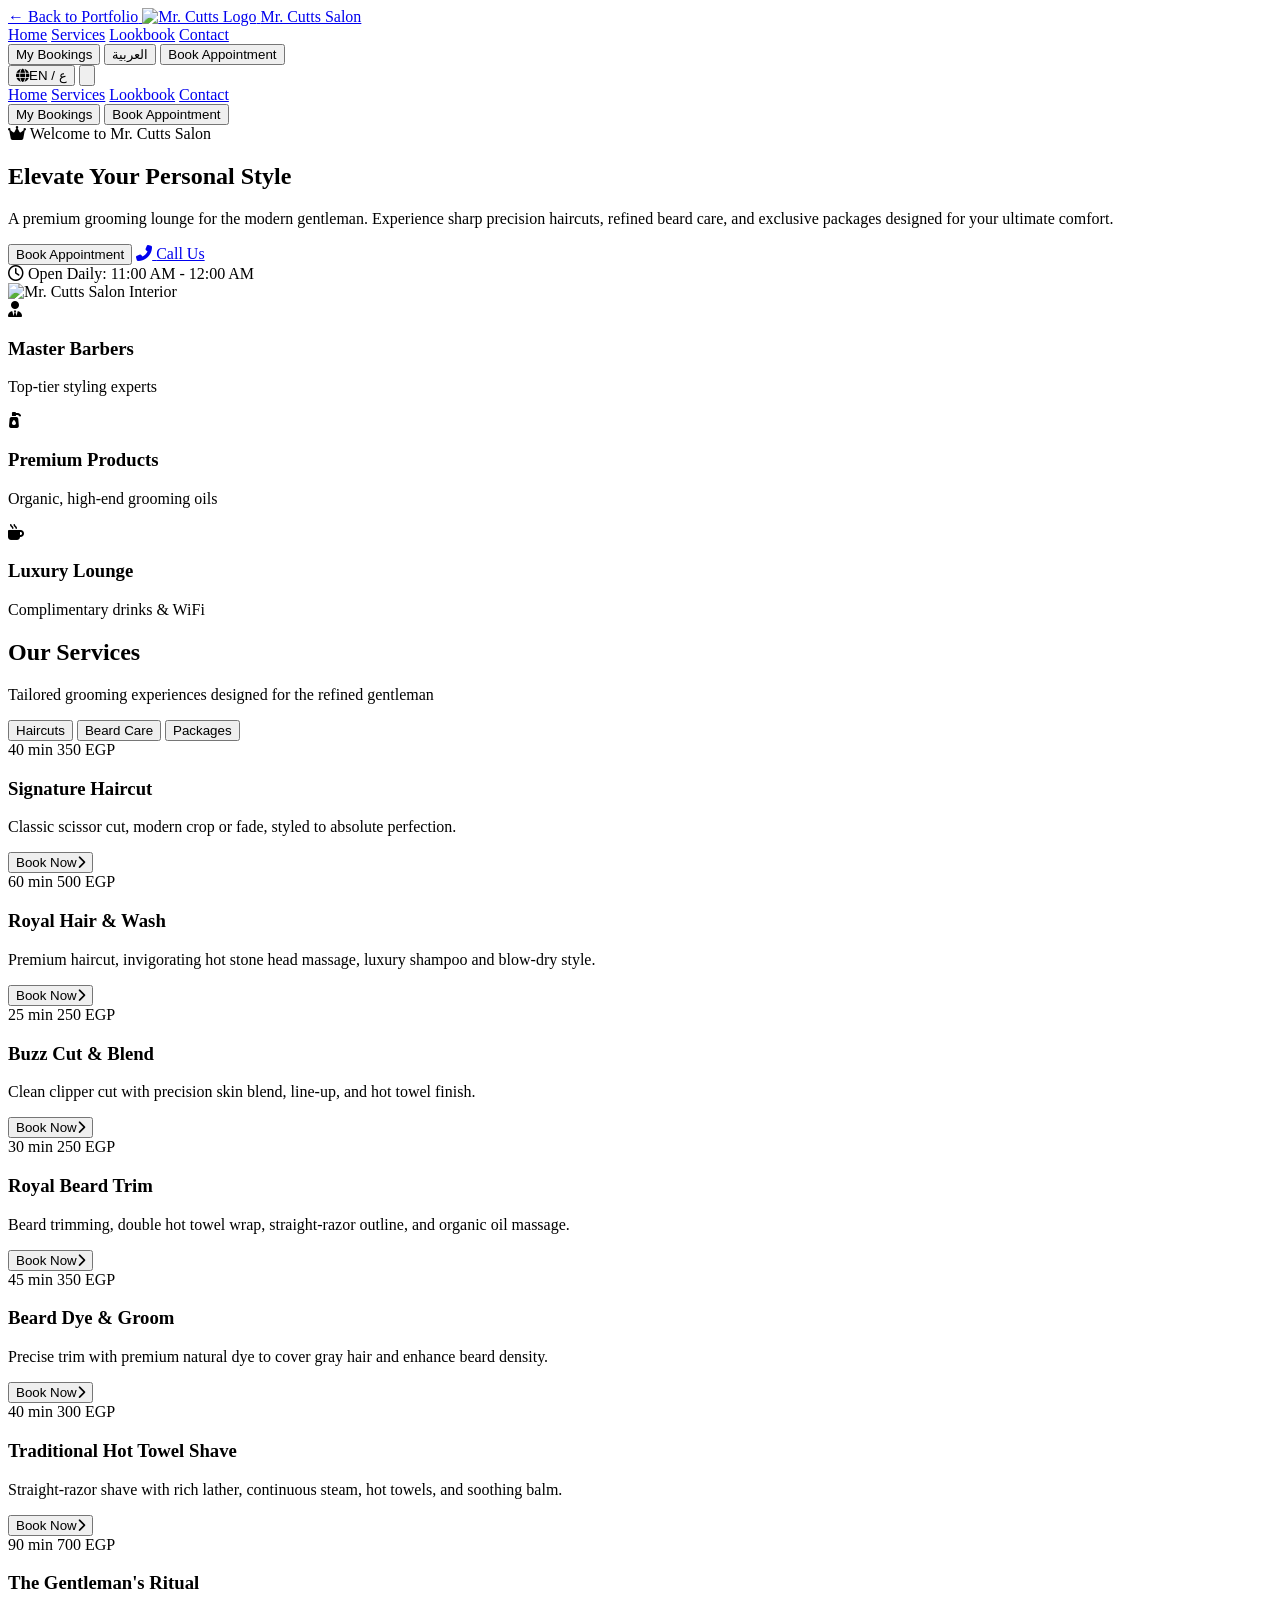
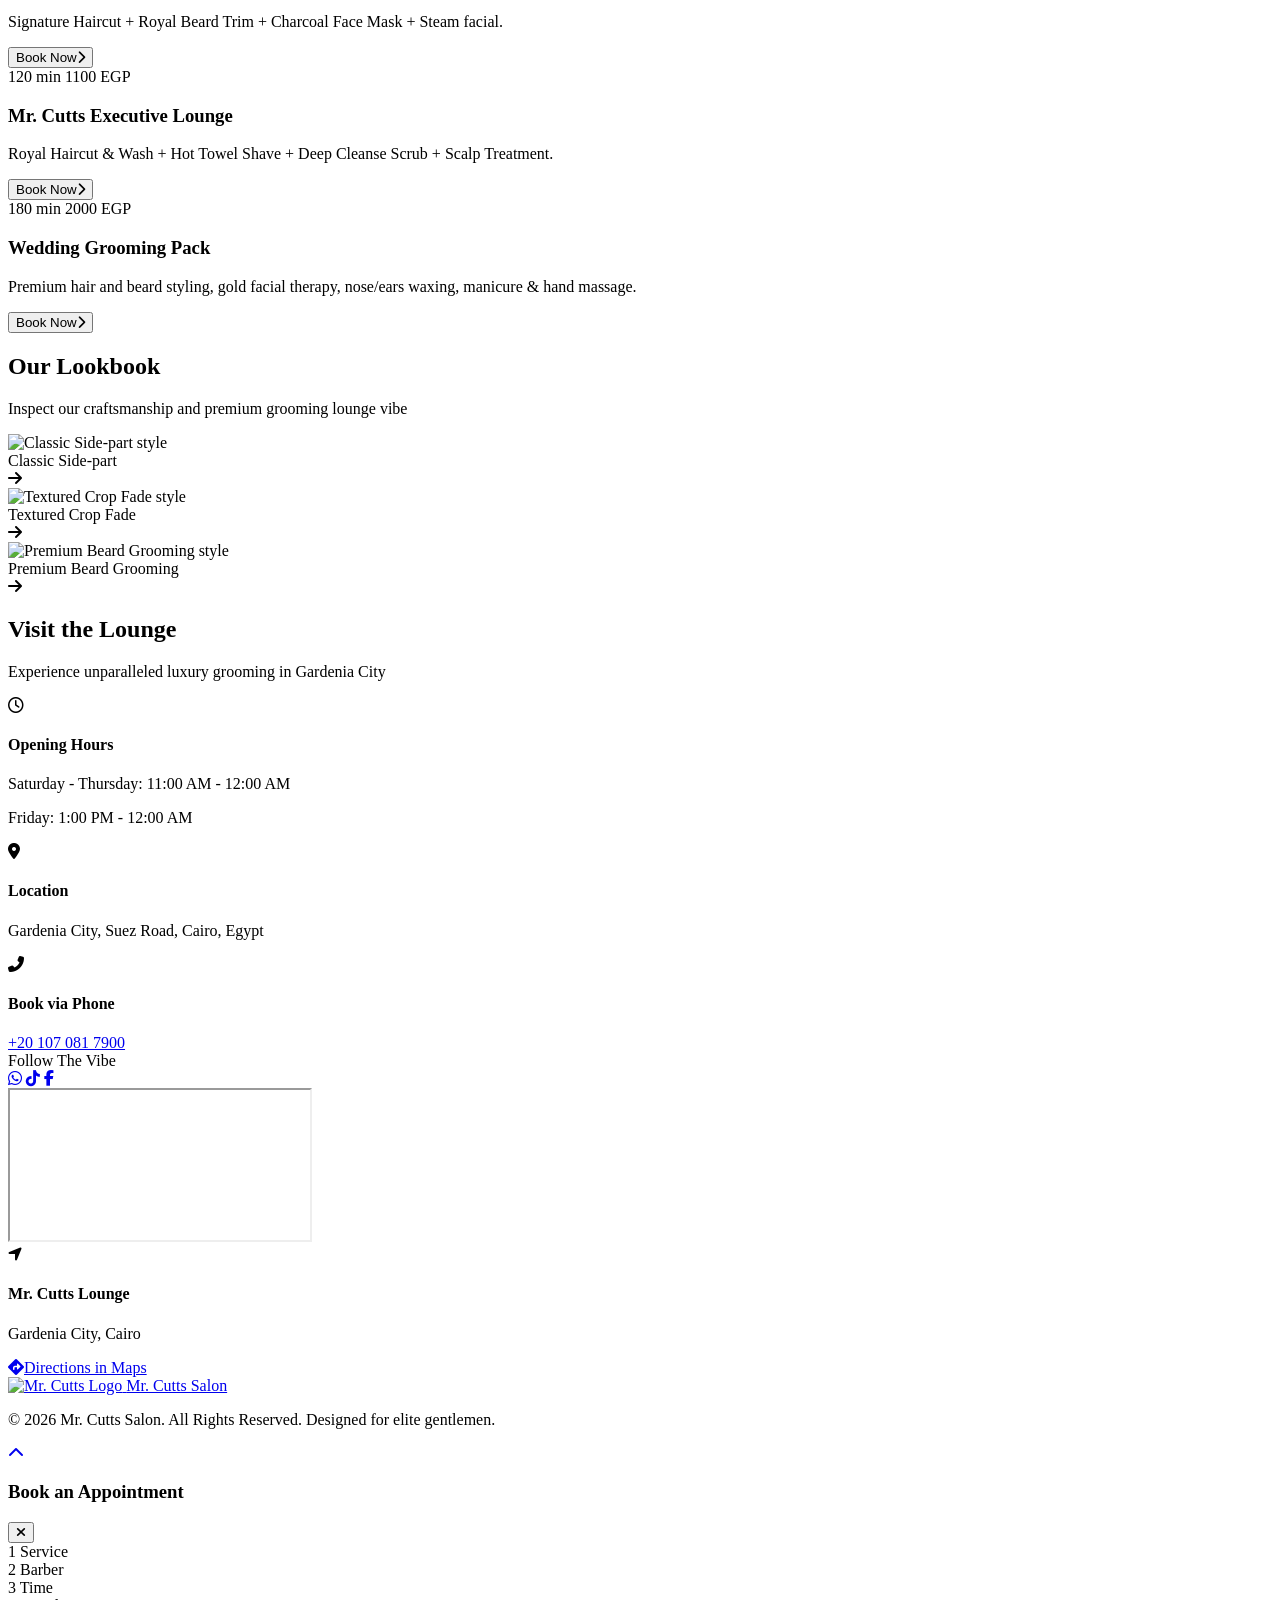
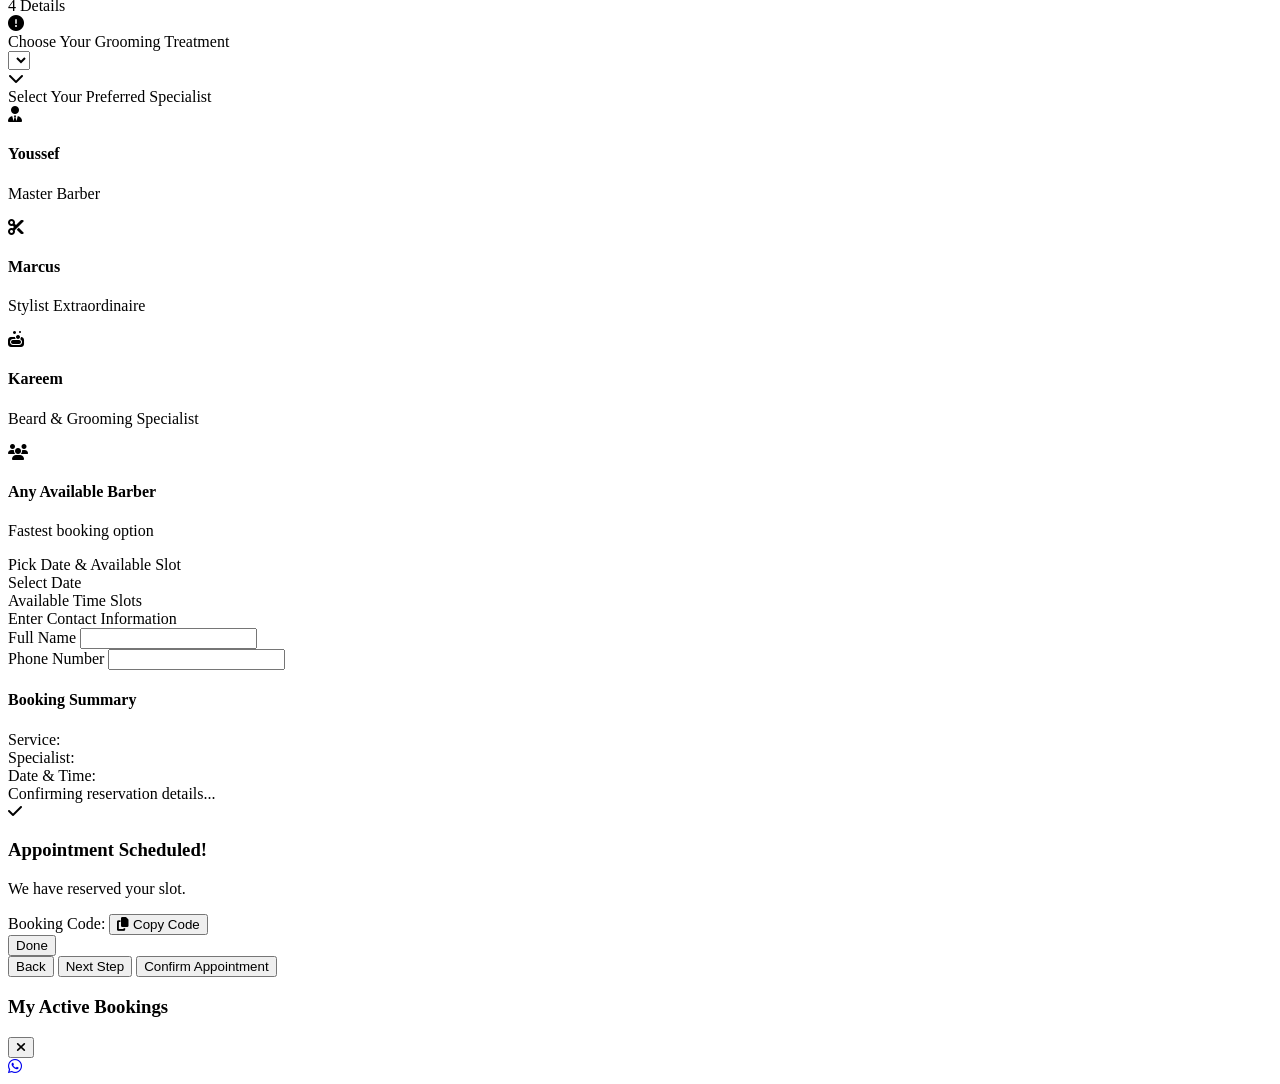
==== mr cutts/index.html @ 1097a251 "Modify output message from 'Hello' to 'Goodbye'" ====
<!DOCTYPE html>
<html lang="en" dir="ltr" class="scroll-smooth">
<head>
  <meta charset="UTF-8">
  <meta name="viewport" content="width=device-width, initial-scale=1.0, viewport-fit=cover">
  <title>Mr. Cutts Salon | Premium Grooming Lounge & Barbershop</title>
  <meta name="description" content="Welcome to Mr. Cutts Salon, a premium luxury barbershop and grooming lounge in Gardenia City. Experience precision haircuts, beard trims, and luxury Packages.">
  
  <script src="https://unpkg.com/@tailwindcss/browser@4"></script>
  
  <link rel="stylesheet" href="styles.css">
  
  <link rel="stylesheet" href="https://cdnjs.cloudflare.com/ajax/libs/font-awesome/6.4.0/css/all.min.css">
</head>
<body class="bg-[#0B0F19] text-[#F8FAFC] antialiased">

  <header id="main-header" class="fixed top-0 left-0 right-0 z-40 bg-[#0B0F19]/80 backdrop-blur-md transition-all duration-300">
    <div class="max-w-7xl mx-auto px-4 sm:px-6 lg:px-8">
      <div class="flex items-center justify-between h-20">
        
        <div class="flex items-center gap-4">
          <a href="../index.html" class="flex items-center gap-1.5 text-xs font-semibold uppercase tracking-wider text-slate-400 hover:text-amber-400 transition-colors duration-300">
            <span class="inline-block rtl:rotate-180">←</span>
            <span data-i18n="nav_back_to_portfolio" class="hidden sm:inline">Back to Portfolio</span>
          </a>
          <a href="#" class="flex items-center gap-3 group">
            <img src="assets/logo.jpg" alt="Mr. Cutts Logo" class="w-11 h-11 rounded-full object-cover border border-amber-500/30 shadow-lg group-hover:scale-105 transition-transform duration-300">
            <span data-i18n="nav_logo" class="text-xl font-bold tracking-wider text-white group-hover:text-amber-400 transition-colors duration-300">Mr. Cutts Salon</span>
          </a>
        </div>

        <nav class="hidden md:flex items-center gap-8">
          <a href="#" data-i18n="nav_home" class="text-sm font-medium text-slate-300 hover:text-amber-400 transition-colors duration-300">Home</a>
          <a href="#services" data-i18n="nav_services" class="text-sm font-medium text-slate-300 hover:text-amber-400 transition-colors duration-300">Services</a>
          <a href="#lookbook" data-i18n="nav_gallery" class="text-sm font-medium text-slate-300 hover:text-amber-400 transition-colors duration-300">Lookbook</a>
          <a href="#contact" data-i18n="nav_contact" class="text-sm font-medium text-slate-300 hover:text-amber-400 transition-colors duration-300">Contact</a>
        </nav>

        <div class="hidden md:flex items-center gap-4">
          <button id="my-bookings-btn" data-i18n="nav_my_bookings" class="px-4 py-2 text-xs font-semibold rounded-full border border-slate-700 bg-slate-900/50 text-slate-300 hover:border-amber-500 hover:text-amber-500 transition-all duration-300 cursor-pointer">
            My Bookings
          </button>

          <button id="lang-toggle" class="px-4 py-2 text-xs font-semibold uppercase tracking-wider rounded-full border border-slate-700 bg-slate-900/50 text-slate-300 hover:border-amber-500 hover:text-amber-500 transition-all duration-300 cursor-pointer">
            العربية
          </button>
          
          <button onclick="openBookingModal('')" class="px-6 py-2.5 rounded-full text-xs font-bold bg-gradient-to-r from-amber-500 to-yellow-500 hover:from-amber-600 hover:to-yellow-600 text-slate-950 shadow-md shadow-amber-500/10 hover:shadow-amber-500/20 active:scale-95 transition-all duration-300 cursor-pointer" data-i18n="hero_cta">
            Book Appointment
          </button>
        </div>

        <div class="flex items-center gap-3 md:hidden">
          <button id="lang-toggle-mobile" onclick="document.getElementById('lang-toggle').click();" class="px-3 py-1.5 text-xs font-semibold rounded-full border border-slate-700 bg-slate-900/50 text-slate-300 hover:border-amber-500 hover:text-amber-500 transition-all duration-300 cursor-pointer">
            <i class="fas fa-globe me-1"></i><span>EN / ع</span>
          </button>
          
          <button id="mobile-menu-btn" type="button" class="text-slate-400 hover:text-amber-500 focus:outline-none transition-colors duration-300 cursor-pointer" aria-expanded="false" aria-label="Toggle navigation menu">
            <svg class="h-6 w-6" fill="none" viewBox="0 0 24 24" stroke="currentColor">
              <path stroke-linecap="round" stroke-linejoin="round" stroke-width="2" d="M4 6h16M4 12h16M4 18h16" />
            </svg>
          </button>
        </div>

      </div>
    </div>

    <div id="mobile-menu" class="hidden md:hidden flex-col bg-[#0B0F19]/98 border-b border-slate-800/80 px-4 py-6 space-y-4 shadow-xl">
      <a href="#" data-i18n="nav_home" class="text-base font-semibold text-slate-300 hover:text-amber-400 transition-colors py-2 border-b border-slate-800/30">Home</a>
      <a href="#services" data-i18n="nav_services" class="text-base font-semibold text-slate-300 hover:text-amber-400 transition-colors py-2 border-b border-slate-800/30">Services</a>
      <a href="#lookbook" data-i18n="nav_gallery" class="text-base font-semibold text-slate-300 hover:text-amber-400 transition-colors py-2 border-b border-slate-800/30">Lookbook</a>
      <a href="#contact" data-i18n="nav_contact" class="text-base font-semibold text-slate-300 hover:text-amber-400 transition-colors py-2 border-b border-slate-800/30">Contact</a>
      <div class="pt-4 flex flex-col gap-3">
        <button id="my-bookings-btn-mobile" data-i18n="nav_my_bookings" class="w-full py-3 rounded-xl text-sm font-bold border border-slate-700 bg-slate-900/50 text-slate-300 text-center cursor-pointer">
          My Bookings
        </button>
        <button onclick="openBookingModal('')" class="w-full py-3 rounded-xl text-sm font-bold bg-gradient-to-r from-amber-500 to-yellow-500 text-slate-950 text-center cursor-pointer" data-i18n="hero_cta">
          Book Appointment
        </button>
      </div>
    </div>
  </header>

  <main class="pt-20">
    <section class="relative min-h-[calc(100vh-80px)] flex items-center justify-center py-12 md:py-20 bg-grid-pattern overflow-hidden">
      <div class="absolute top-1/4 left-1/4 -translate-x-1/2 -translate-y-1/2 w-96 h-96 bg-amber-500/10 rounded-full blur-[120px] pointer-events-none"></div>
      <div class="absolute bottom-1/4 right-1/4 translate-x-1/2 translate-y-1/2 w-96 h-96 bg-yellow-600/[0.05] rounded-full blur-[150px] pointer-events-none"></div>
      
      <div class="max-w-7xl mx-auto px-4 sm:px-6 lg:px-8 w-full relative z-10">
        <div class="grid md:grid-cols-12 gap-8 md:gap-12 items-center">
          <div class="md:col-span-7 flex flex-col justify-center text-center md:text-left rtl:md:text-right">
            <div class="inline-flex items-center gap-2 self-center md:self-start mb-4 px-4 py-1.5 rounded-full border border-amber-500/20 bg-amber-500/5">
              <i class="fas fa-crown text-amber-500 text-xs"></i>
              <span data-i18n="hero_welcome" class="text-xs uppercase tracking-widest text-amber-500 font-semibold">Welcome to Mr. Cutts Salon</span>
            </div>
            <h1 class="text-3xl sm:text-4xl md:text-5xl lg:text-6xl font-black tracking-tight leading-none mb-6">
              <span data-i18n="hero_title_1" class="text-white block md:inline">Elevate Your</span>
              <span data-i18n="hero_title_2" class="text-gold-gradient block md:inline text-glow-subtle">Personal Style</span>
            </h1>
            <p data-i18n="hero_desc" class="text-slate-400 text-sm sm:text-base md:text-lg mb-8 max-w-xl leading-relaxed mx-auto md:mx-0">
              A premium grooming lounge for the modern gentleman. Experience sharp precision haircuts, refined beard care, and exclusive packages designed for your ultimate comfort.
            </p>
            <div class="flex flex-col sm:flex-row items-center justify-center md:justify-start gap-4 mb-8">
              <button onclick="openBookingModal('')" class="w-full sm:w-auto px-8 py-4 rounded-full text-sm font-bold bg-gradient-to-r from-amber-500 to-yellow-500 text-slate-950 shadow-lg shadow-amber-500/20 hover:scale-105 active:scale-95 transition-all duration-300 cursor-pointer" data-i18n="hero_cta">
                Book Appointment
              </button>
              <a href="tel:+201070817900" class="w-full sm:w-auto px-8 py-4 rounded-full text-sm font-bold border border-slate-700 bg-slate-900/50 hover:bg-slate-900 text-slate-300 hover:text-amber-500 hover:border-amber-500/50 flex items-center justify-center gap-2 active:scale-95 transition-all duration-300">
                <i class="fas fa-phone-alt text-xs"></i>
                <span data-i18n="hero_call">Call Us</span>
              </a>
            </div>
            <div class="flex flex-col sm:flex-row items-center justify-center md:justify-start gap-6 border-t border-slate-800/80 pt-8 max-w-lg">
              <div class="flex items-center gap-3 text-slate-400">
                <i class="far fa-clock text-amber-500 text-lg"></i>
                <span data-i18n="hero_hours" class="text-sm">Open Daily: 11:00 AM - 12:00 AM</span>
              </div>
            </div>
          </div>
          <div class="md:col-span-5 flex justify-center">
            <div class="relative w-full max-w-[320px] sm:max-w-[420px] aspect-[4/5] rounded-3xl p-1.5 bg-gradient-to-b from-amber-500/20 to-transparent gold-glow">
              <div class="relative w-full h-full rounded-3xl overflow-hidden glass-panel">
                <img src="assets/hero_lounge.png" alt="Mr. Cutts Salon Interior" class="w-full h-full object-cover">
                <div class="absolute inset-0 bg-gradient-to-t from-[#0B0F19] via-[#0B0F19]/20 to-transparent"></div>
              </div>
            </div>
          </div>
        </div>
      </div>
    </section>

    <section class="py-12 bg-slate-900/30 border-y border-slate-800/50">
      <div class="max-w-7xl mx-auto px-4 sm:px-6 lg:px-8">
        <div class="grid grid-cols-1 sm:grid-cols-3 gap-4 sm:gap-8">
          <div class="flex items-start gap-4 p-4 rounded-2xl glass-panel border border-slate-800/20">
            <div class="w-12 h-12 rounded-xl bg-amber-500/10 flex items-center justify-center text-amber-500 text-xl flex-shrink-0"><i class="fas fa-user-tie"></i></div>
            <div>
              <h3 data-i18n="feat_barber_title" class="font-bold text-white mb-1">Master Barbers</h3>
              <p data-i18n="feat_barber_desc" class="text-xs text-slate-400">Top-tier styling experts</p>
            </div>
          </div>
          <div class="flex items-start gap-4 p-4 rounded-2xl glass-panel border border-slate-800/20">
            <div class="w-12 h-12 rounded-xl bg-amber-500/10 flex items-center justify-center text-amber-500 text-xl flex-shrink-0"><i class="fas fa-pump-soap"></i></div>
            <div>
              <h3 data-i18n="feat_products_title" class="font-bold text-white mb-1">Premium Products</h3>
              <p data-i18n="feat_products_desc" class="text-xs text-slate-400">Organic, high-end grooming oils</p>
            </div>
          </div>
          <div class="flex items-start gap-4 p-4 rounded-2xl glass-panel border border-slate-800/20">
            <div class="w-12 h-12 rounded-xl bg-amber-500/10 flex items-center justify-center text-amber-500 text-xl flex-shrink-0"><i class="fas fa-mug-hot"></i></div>
            <div>
              <h3 data-i18n="feat_lounge_title" class="font-bold text-white mb-1">Luxury Lounge</h3>
              <p data-i18n="feat_lounge_desc" class="text-xs text-slate-400">Complimentary drinks & WiFi</p>
            </div>
          </div>
        </div>
      </div>
    </section>

    <section id="services" class="py-16 sm:py-24 relative overflow-hidden">
      <div class="absolute top-1/2 right-0 translate-x-1/2 -translate-y-1/2 w-80 h-80 bg-amber-500/5 rounded-full blur-[100px] pointer-events-none"></div>
      <div class="max-w-7xl mx-auto px-4 sm:px-6 lg:px-8 relative z-10">
        <div class="text-center max-w-3xl mx-auto mb-12 sm:mb-16">
          <h2 data-i18n="services_title" class="text-2xl sm:text-3xl md:text-4xl font-extrabold text-white mb-4">Our Services</h2>
          <p data-i18n="services_subtitle" class="text-slate-400 text-sm sm:text-base md:text-lg">Tailored grooming experiences designed for the refined gentleman</p>
          <div class="w-24 h-1 bg-gradient-to-r from-transparent via-amber-500 to-transparent mx-auto mt-6"></div>
        </div>

        <div class="flex justify-center mb-8 sm:mb-12">
          <div class="flex p-1 rounded-full bg-slate-900 border border-slate-800/80 max-w-xl w-full service-tabs-scroll">
            <button data-category="haircuts" class="service-tab flex-1 py-3 px-4 rounded-full text-xs sm:text-sm font-semibold border border-transparent bg-amber-500/5 text-amber-500 border-amber-500 transition-all duration-300 cursor-pointer">
              <span data-i18n="tab_haircuts">Haircuts</span>
            </button>
            <button data-category="beard" class="service-tab flex-1 py-3 px-4 rounded-full text-xs sm:text-sm font-semibold border border-transparent text-slate-400 hover:text-slate-200 transition-all duration-300 cursor-pointer">
              <span data-i18n="tab_beard">Beard Care</span>
            </button>
            <button data-category="packages" class="service-tab flex-1 py-3 px-4 rounded-full text-xs sm:text-sm font-semibold border border-transparent text-slate-400 hover:text-slate-200 transition-all duration-300 cursor-pointer">
              <span data-i18n="tab_packages">Packages</span>
            </button>
          </div>
        </div>

        <div id="services-haircuts" class="services-grid grid grid-cols-1 sm:grid-cols-2 md:grid-cols-3 gap-6 sm:gap-8">
          <div class="glass-panel-gold glass-panel-gold-hover p-6 sm:p-8 rounded-3xl flex flex-col justify-between min-h-[300px] sm:min-h-[360px] relative overflow-hidden group">
            <div>
              <div class="flex justify-between items-start mb-6">
                <span class="text-amber-500 font-bold text-xs uppercase tracking-wider bg-amber-500/10 px-3 py-1 rounded-full">40 <span data-i18n="duration">min</span></span>
                <span class="text-2xl font-black text-white">350 <span data-i18n="price_curr" class="text-sm font-medium text-slate-400">EGP</span></span>
              </div>
              <h3 data-i18n="service_h1_title" class="text-lg sm:text-xl font-bold text-white mb-3 text-glow-subtle">Signature Haircut</h3>
              <p data-i18n="service_h1_desc" class="text-slate-400 text-xs sm:text-sm leading-relaxed">Classic scissor cut, modern crop or fade, styled to absolute perfection.</p>
            </div>
            <button onclick="openBookingModal('service_h1_title')" class="w-full py-3 rounded-xl border border-slate-700 hover:border-amber-500 hover:text-amber-500 bg-slate-900/50 hover:bg-amber-500/5 font-semibold text-sm transition-all duration-300 flex items-center justify-center gap-2 cursor-pointer">
              <span data-i18n="btn_book_now">Book Now</span><i class="fas fa-chevron-right text-xs"></i>
            </button>
          </div>
          <div class="glass-panel-gold glass-panel-gold-hover p-6 sm:p-8 rounded-3xl flex flex-col justify-between min-h-[300px] sm:min-h-[360px] relative overflow-hidden group">
            <div>
              <div class="flex justify-between items-start mb-6">
                <span class="text-amber-500 font-bold text-xs uppercase tracking-wider bg-amber-500/10 px-3 py-1 rounded-full">60 <span data-i18n="duration">min</span></span>
                <span class="text-2xl font-black text-white">500 <span data-i18n="price_curr" class="text-sm font-medium text-slate-400">EGP</span></span>
              </div>
              <h3 data-i18n="service_h2_title" class="text-lg sm:text-xl font-bold text-white mb-3 text-glow-subtle">Royal Hair & Wash</h3>
              <p data-i18n="service_h2_desc" class="text-slate-400 text-xs sm:text-sm leading-relaxed">Premium haircut, invigorating hot stone head massage, luxury shampoo and blow-dry style.</p>
            </div>
            <button onclick="openBookingModal('service_h2_title')" class="w-full py-3 rounded-xl border border-slate-700 hover:border-amber-500 hover:text-amber-500 bg-slate-900/50 hover:bg-amber-500/5 font-semibold text-sm transition-all duration-300 flex items-center justify-center gap-2 cursor-pointer">
              <span data-i18n="btn_book_now">Book Now</span><i class="fas fa-chevron-right text-xs"></i>
            </button>
          </div>
          <div class="glass-panel-gold glass-panel-gold-hover p-6 sm:p-8 rounded-3xl flex flex-col justify-between min-h-[300px] sm:min-h-[360px] relative overflow-hidden group">
            <div>
              <div class="flex justify-between items-start mb-6">
                <span class="text-amber-500 font-bold text-xs uppercase tracking-wider bg-amber-500/10 px-3 py-1 rounded-full">25 <span data-i18n="duration">min</span></span>
                <span class="text-2xl font-black text-white">250 <span data-i18n="price_curr" class="text-sm font-medium text-slate-400">EGP</span></span>
              </div>
              <h3 data-i18n="service_h3_title" class="text-lg sm:text-xl font-bold text-white mb-3 text-glow-subtle">Buzz Cut & Blend</h3>
              <p data-i18n="service_h3_desc" class="text-slate-400 text-xs sm:text-sm leading-relaxed">Clean clipper cut with precision skin blend, line-up, and hot towel finish.</p>
            </div>
            <button onclick="openBookingModal('service_h3_title')" class="w-full py-3 rounded-xl border border-slate-700 hover:border-amber-500 hover:text-amber-500 bg-slate-900/50 hover:bg-amber-500/5 font-semibold text-sm transition-all duration-300 flex items-center justify-center gap-2 cursor-pointer">
              <span data-i18n="btn_book_now">Book Now</span><i class="fas fa-chevron-right text-xs"></i>
            </button>
          </div>
        </div>

        <div id="services-beard" class="services-grid hidden grid-cols-1 sm:grid-cols-2 md:grid-cols-3 gap-6 sm:gap-8">
          <div class="glass-panel-gold glass-panel-gold-hover p-6 sm:p-8 rounded-3xl flex flex-col justify-between min-h-[300px] sm:min-h-[360px] relative overflow-hidden group">
            <div>
              <div class="flex justify-between items-start mb-6">
                <span class="text-amber-500 font-bold text-xs uppercase tracking-wider bg-amber-500/10 px-3 py-1 rounded-full">30 <span data-i18n="duration">min</span></span>
                <span class="text-2xl font-black text-white">250 <span data-i18n="price_curr" class="text-sm font-medium text-slate-400">EGP</span></span>
              </div>
              <h3 data-i18n="service_b1_title" class="text-lg sm:text-xl font-bold text-white mb-3 text-glow-subtle">Royal Beard Trim</h3>
              <p data-i18n="service_b1_desc" class="text-slate-400 text-xs sm:text-sm leading-relaxed">Beard trimming, double hot towel wrap, straight-razor outline, and organic oil massage.</p>
            </div>
            <button onclick="openBookingModal('service_b1_title')" class="w-full py-3 rounded-xl border border-slate-700 hover:border-amber-500 hover:text-amber-500 bg-slate-900/50 hover:bg-amber-500/5 font-semibold text-sm transition-all duration-300 flex items-center justify-center gap-2 cursor-pointer">
              <span data-i18n="btn_book_now">Book Now</span><i class="fas fa-chevron-right text-xs"></i>
            </button>
          </div>
          <div class="glass-panel-gold glass-panel-gold-hover p-6 sm:p-8 rounded-3xl flex flex-col justify-between min-h-[300px] sm:min-h-[360px] relative overflow-hidden group">
            <div>
              <div class="flex justify-between items-start mb-6">
                <span class="text-amber-500 font-bold text-xs uppercase tracking-wider bg-amber-500/10 px-3 py-1 rounded-full">45 <span data-i18n="duration">min</span></span>
                <span class="text-2xl font-black text-white">350 <span data-i18n="price_curr" class="text-sm font-medium text-slate-400">EGP</span></span>
              </div>
              <h3 data-i18n="service_b2_title" class="text-lg sm:text-xl font-bold text-white mb-3 text-glow-subtle">Beard Dye & Groom</h3>
              <p data-i18n="service_b2_desc" class="text-slate-400 text-xs sm:text-sm leading-relaxed">Precise trim with premium natural dye to cover gray hair and enhance beard density.</p>
            </div>
            <button onclick="openBookingModal('service_b2_title')" class="w-full py-3 rounded-xl border border-slate-700 hover:border-amber-500 hover:text-amber-500 bg-slate-900/50 hover:bg-amber-500/5 font-semibold text-sm transition-all duration-300 flex items-center justify-center gap-2 cursor-pointer">
              <span data-i18n="btn_book_now">Book Now</span><i class="fas fa-chevron-right text-xs"></i>
            </button>
          </div>
          <div class="glass-panel-gold glass-panel-gold-hover p-6 sm:p-8 rounded-3xl flex flex-col justify-between min-h-[300px] sm:min-h-[360px] relative overflow-hidden group">
            <div>
              <div class="flex justify-between items-start mb-6">
                <span class="text-amber-500 font-bold text-xs uppercase tracking-wider bg-amber-500/10 px-3 py-1 rounded-full">40 <span data-i18n="duration">min</span></span>
                <span class="text-2xl font-black text-white">300 <span data-i18n="price_curr" class="text-sm font-medium text-slate-400">EGP</span></span>
              </div>
              <h3 data-i18n="service_b3_title" class="text-lg sm:text-xl font-bold text-white mb-3 text-glow-subtle">Traditional Hot Towel Shave</h3>
              <p data-i18n="service_b3_desc" class="text-slate-400 text-xs sm:text-sm leading-relaxed">Straight-razor shave with rich lather, continuous steam, hot towels, and soothing balm.</p>
            </div>
            <button onclick="openBookingModal('service_b3_title')" class="w-full py-3 rounded-xl border border-slate-700 hover:border-amber-500 hover:text-amber-500 bg-slate-900/50 hover:bg-amber-500/5 font-semibold text-sm transition-all duration-300 flex items-center justify-center gap-2 cursor-pointer">
              <span data-i18n="btn_book_now">Book Now</span><i class="fas fa-chevron-right text-xs"></i>
            </button>
          </div>
        </div>

        <div id="services-packages" class="services-grid hidden grid-cols-1 sm:grid-cols-2 md:grid-cols-3 gap-6 sm:gap-8">
          <div class="glass-panel-gold glass-panel-gold-hover p-6 sm:p-8 rounded-3xl flex flex-col justify-between min-h-[300px] sm:min-h-[360px] relative overflow-hidden group">
            <div>
              <div class="flex justify-between items-start mb-6">
                <span class="text-amber-500 font-bold text-xs uppercase tracking-wider bg-amber-500/10 px-3 py-1 rounded-full">90 <span data-i18n="duration">min</span></span>
                <span class="text-2xl font-black text-white">700 <span data-i18n="price_curr" class="text-sm font-medium text-slate-400">EGP</span></span>
              </div>
              <h3 data-i18n="service_p1_title" class="text-lg sm:text-xl font-bold text-white mb-3 text-glow-subtle">The Gentleman's Ritual</h3>
              <p data-i18n="service_p1_desc" class="text-slate-400 text-xs sm:text-sm leading-relaxed">Signature Haircut + Royal Beard Trim + Charcoal Face Mask + Steam facial.</p>
            </div>
            <button onclick="openBookingModal('service_p1_title')" class="w-full py-3 rounded-xl border border-slate-700 hover:border-amber-500 hover:text-amber-500 bg-slate-900/50 hover:bg-amber-500/5 font-semibold text-sm transition-all duration-300 flex items-center justify-center gap-2 cursor-pointer">
              <span data-i18n="btn_book_now">Book Now</span><i class="fas fa-chevron-right text-xs"></i>
            </button>
          </div>
          <div class="glass-panel-gold glass-panel-gold-hover p-6 sm:p-8 rounded-3xl flex flex-col justify-between min-h-[300px] sm:min-h-[360px] relative overflow-hidden group">
            <div>
              <div class="flex justify-between items-start mb-6">
                <span class="text-amber-500 font-bold text-xs uppercase tracking-wider bg-amber-500/10 px-3 py-1 rounded-full">120 <span data-i18n="duration">min</span></span>
                <span class="text-2xl font-black text-white">1100 <span data-i18n="price_curr" class="text-sm font-medium text-slate-400">EGP</span></span>
              </div>
              <h3 data-i18n="service_p2_title" class="text-lg sm:text-xl font-bold text-white mb-3 text-glow-subtle">Mr. Cutts Executive Lounge</h3>
              <p data-i18n="service_p2_desc" class="text-slate-400 text-xs sm:text-sm leading-relaxed">Royal Haircut & Wash + Hot Towel Shave + Deep Cleanse Scrub + Scalp Treatment.</p>
            </div>
            <button onclick="openBookingModal('service_p2_title')" class="w-full py-3 rounded-xl border border-slate-700 hover:border-amber-500 hover:text-amber-500 bg-slate-900/50 hover:bg-amber-500/5 font-semibold text-sm transition-all duration-300 flex items-center justify-center gap-2 cursor-pointer">
              <span data-i18n="btn_book_now">Book Now</span><i class="fas fa-chevron-right text-xs"></i>
            </button>
          </div>
          <div class="glass-panel-gold glass-panel-gold-hover p-6 sm:p-8 rounded-3xl flex flex-col justify-between min-h-[300px] sm:min-h-[360px] relative overflow-hidden group">
            <div>
              <div class="flex justify-between items-start mb-6">
                <span class="text-amber-500 font-bold text-xs uppercase tracking-wider bg-amber-500/10 px-3 py-1 rounded-full">180 <span data-i18n="duration">min</span></span>
                <span class="text-2xl font-black text-white">2000 <span data-i18n="price_curr" class="text-sm font-medium text-slate-400">EGP</span></span>
              </div>
              <h3 data-i18n="service_p3_title" class="text-lg sm:text-xl font-bold text-white mb-3 text-glow-subtle">Wedding Grooming Pack</h3>
              <p data-i18n="service_p3_desc" class="text-slate-400 text-xs sm:text-sm leading-relaxed">Premium hair and beard styling, gold facial therapy, nose/ears waxing, manicure & hand massage.</p>
            </div>
            <button onclick="openBookingModal('service_p3_title')" class="w-full py-3 rounded-xl border border-slate-700 hover:border-amber-500 hover:text-amber-500 bg-slate-900/50 hover:bg-amber-500/5 font-semibold text-sm transition-all duration-300 flex items-center justify-center gap-2 cursor-pointer">
              <span data-i18n="btn_book_now">Book Now</span><i class="fas fa-chevron-right text-xs"></i>
            </button>
          </div>
        </div>
      </div>
    </section>

    <section id="lookbook" class="py-16 sm:py-24 bg-[#080B13]/60 relative">
      <div class="max-w-7xl mx-auto px-4 sm:px-6 lg:px-8">
        <div class="text-center max-w-3xl mx-auto mb-12 sm:mb-16">
          <h2 data-i18n="gallery_title" class="text-2xl sm:text-3xl md:text-4xl font-extrabold text-white mb-4">Our Lookbook</h2>
          <p data-i18n="gallery_subtitle" class="text-slate-400 text-sm sm:text-base md:text-lg">Inspect our craftsmanship and premium grooming lounge vibe</p>
          <div class="w-24 h-1 bg-gradient-to-r from-transparent via-amber-500 to-transparent mx-auto mt-6"></div>
        </div>
        <div class="grid grid-cols-1 sm:grid-cols-2 md:grid-cols-3 gap-6 sm:gap-8">
          <div class="gallery-zoom-container rounded-3xl border border-slate-800/80 bg-[#0F1420] aspect-[3/4] shadow-xl group">
            <img src="assets/style_classic.png" alt="Classic Side-part style" class="gallery-zoom-image w-full h-full object-cover">
            <div class="absolute inset-0 bg-gradient-to-t from-[#0B0F19] via-transparent to-transparent opacity-90 transition-opacity duration-300"></div>
            <div class="absolute bottom-4 sm:bottom-6 left-4 sm:left-6 right-4 sm:right-6 flex items-center justify-between pointer-events-none">
              <div><span data-i18n="gallery_tag1" class="text-base sm:text-lg font-bold text-white text-glow-subtle">Classic Side-part</span></div>
              <div class="w-8 h-8 rounded-full bg-amber-500/20 border border-amber-500/40 flex items-center justify-center text-amber-500"><i class="fas fa-arrow-right text-xs"></i></div>
            </div>
          </div>
          <div class="gallery-zoom-container rounded-3xl border border-slate-800/80 bg-[#0F1420] aspect-[3/4] shadow-xl group">
            <img src="assets/style_fade.png" alt="Textured Crop Fade style" class="gallery-zoom-image w-full h-full object-cover">
            <div class="absolute inset-0 bg-gradient-to-t from-[#0B0F19] via-transparent to-transparent opacity-90 transition-opacity duration-300"></div>
            <div class="absolute bottom-4 sm:bottom-6 left-4 sm:left-6 right-4 sm:right-6 flex items-center justify-between pointer-events-none">
              <div><span data-i18n="gallery_tag2" class="text-base sm:text-lg font-bold text-white text-glow-subtle">Textured Crop Fade</span></div>
              <div class="w-8 h-8 rounded-full bg-amber-500/20 border border-amber-500/40 flex items-center justify-center text-amber-500"><i class="fas fa-arrow-right text-xs"></i></div>
            </div>
          </div>
          <div class="gallery-zoom-container rounded-3xl border border-slate-800/80 bg-[#0F1420] aspect-[3/4] shadow-xl group">
            <img src="assets/style_beard.png" alt="Premium Beard Grooming style" class="gallery-zoom-image w-full h-full object-cover">
            <div class="absolute inset-0 bg-gradient-to-t from-[#0B0F19] via-transparent to-transparent opacity-90 transition-opacity duration-300"></div>
            <div class="absolute bottom-4 sm:bottom-6 left-4 sm:left-6 right-4 sm:right-6 flex items-center justify-between pointer-events-none">
              <div><span data-i18n="gallery_tag3" class="text-base sm:text-lg font-bold text-white text-glow-subtle">Premium Beard Grooming</span></div>
              <div class="w-8 h-8 rounded-full bg-amber-500/20 border border-amber-500/40 flex items-center justify-center text-amber-500"><i class="fas fa-arrow-right text-xs"></i></div>
            </div>
          </div>
        </div>
      </div>
    </section>

    <section id="contact" class="py-16 sm:py-24 relative bg-grid-pattern">
      <div class="absolute bottom-0 left-0 w-80 h-80 bg-amber-500/5 rounded-full blur-[100px] pointer-events-none"></div>
      <div class="max-w-7xl mx-auto px-4 sm:px-6 lg:px-8 relative z-10">
        <div class="text-center max-w-3xl mx-auto mb-12 sm:mb-16">
          <h2 data-i18n="contact_title" class="text-2xl sm:text-3xl md:text-4xl font-extrabold text-white mb-4">Visit the Lounge</h2>
          <p data-i18n="contact_subtitle" class="text-slate-400 text-sm sm:text-base md:text-lg">Experience unparalleled luxury grooming in Gardenia City</p>
          <div class="w-24 h-1 bg-gradient-to-r from-transparent via-amber-500 to-transparent mx-auto mt-6"></div>
        </div>
        <div class="grid grid-cols-1 md:grid-cols-12 gap-8 md:gap-12 items-stretch">
          <div class="md:col-span-5 flex flex-col justify-between space-y-6 sm:space-y-8">
            <div class="p-6 sm:p-8 rounded-3xl glass-panel-gold border border-slate-800/80 space-y-6 flex-1 flex flex-col justify-center">
              <div class="flex items-start gap-4">
                <div class="w-10 h-10 rounded-full bg-amber-500/10 border border-amber-500/20 flex items-center justify-center text-amber-500 text-sm flex-shrink-0"><i class="far fa-clock"></i></div>
                <div>
                  <h4 data-i18n="hours_title" class="font-bold text-white text-base mb-1">Opening Hours</h4>
                  <p class="text-sm text-slate-300"><span data-i18n="hours_weekdays">Saturday - Thursday</span>: 11:00 AM - 12:00 AM</p>
                  <p class="text-sm text-slate-300"><span data-i18n="hours_friday">Friday</span>: 1:00 PM - 12:00 AM</p>
                </div>
              </div>
              <div class="flex items-start gap-4">
                <div class="w-10 h-10 rounded-full bg-amber-500/10 border border-amber-500/20 flex items-center justify-center text-amber-500 text-sm flex-shrink-0"><i class="fas fa-map-marker-alt"></i></div>
                <div>
                  <h4 data-i18n="address_title" class="font-bold text-white text-base mb-1">Location</h4>
                  <p data-i18n="address_detail" class="text-sm text-slate-300 leading-relaxed">Gardenia City, Suez Road, Cairo, Egypt</p>
                </div>
              </div>
              <div class="flex items-start gap-4">
                <div class="w-10 h-10 rounded-full bg-amber-500/10 border border-amber-500/20 flex items-center justify-center text-amber-500 text-sm flex-shrink-0"><i class="fas fa-phone-alt"></i></div>
                <div>
                  <h4 data-i18n="phone_title" class="font-bold text-white text-base mb-1">Book via Phone</h4>
                  <a href="tel:+201070817900" class="text-lg font-black text-amber-400 hover:underline hover:text-amber-300 transition-colors">+20 107 081 7900</a>
                </div>
              </div>
            </div>
            <div class="social-panel-mobile p-5 sm:p-6 rounded-2xl bg-[#080B13]/80 border border-slate-900 flex items-center justify-between px-6 sm:px-8">
              <span data-i18n="social_follow" class="text-sm font-semibold text-slate-400 uppercase tracking-widest">Follow The Vibe</span>
              <div class="flex items-center gap-3 sm:gap-4">
                <a href="https://wa.me/201070817900" target="_blank" rel="noopener noreferrer" class="social-whatsapp w-10 h-10 rounded-full bg-slate-900 border border-slate-800 text-slate-400 flex items-center justify-center transition-all duration-300"><i class="fab fa-whatsapp text-lg"></i></a>
                <a href="https://www.tiktok.com/@mr.cutts.salon" target="_blank" rel="noopener noreferrer" class="w-10 h-10 rounded-full bg-slate-900 border border-slate-800 text-slate-400 flex items-center justify-center transition-all duration-300"><i class="fab fa-tiktok"></i></a>
                <a href="https://www.facebook.com/profile.php?id=100093065274462" target="_blank" rel="noopener noreferrer" class="w-10 h-10 rounded-full bg-slate-900 border border-slate-800 text-slate-400 flex items-center justify-center transition-all duration-300"><i class="fab fa-facebook-f"></i></a>
              </div>
            </div>
          </div>
          <div class="md:col-span-7">
            <div class="w-full h-full min-h-[300px] sm:min-h-[350px] rounded-3xl p-1.5 bg-gradient-to-tr from-amber-500/30 to-transparent border border-slate-900/50 relative overflow-hidden group">
              <div class="w-full h-full rounded-2.5xl overflow-hidden relative bg-[#02050b] min-h-[310px] sm:min-h-[380px]">
                <iframe src="https://www.google.com/maps/embed?pb=!1m18!1m12!1m3!1d3452.879306157477!2d31.3874282!3d30.0689939!2m3!1f0!2f0!3f0!3m2!1i1024!2i768!4f13.1!3m3!1m2!1s0x14583dcd63f55ad1%3A0x46a063d8bdef920e!2z2LXYp9mE2YjZhiDZhdiz2KrYsSDZg9in2KrYs-KArQ!5e0!3m2!1sen!2seg!4v1718280000000!5m2!1sen!2seg" class="w-full h-full min-h-[310px] sm:min-h-[385px] border-0 rounded-2.5xl dark-map absolute inset-0" allowfullscreen="" loading="lazy" referrerpolicy="no-referrer-when-downgrade"></iframe>
                <div class="absolute inset-0 bg-gradient-to-t from-[#0B0F19]/40 via-transparent to-[#0B0F19]/20 pointer-events-none"></div>
                <div class="absolute bottom-3 sm:bottom-4 left-3 sm:left-4 right-3 sm:right-4 md:right-auto md:max-w-xs p-4 sm:p-5 rounded-2xl glass-panel border border-slate-800/80 shadow-2xl flex flex-col gap-3 transition-all duration-300 group-hover:border-amber-500/30">
                  <div class="flex items-center gap-2.5">
                    <div class="w-8 h-8 rounded-full bg-amber-500/10 border border-amber-500/30 flex items-center justify-center text-amber-500 text-xs"><i class="fas fa-location-arrow animate-pulse"></i></div>
                    <div>
                      <h4 data-i18n="map_badge_title" class="text-sm font-bold text-white tracking-wide">Mr. Cutts Lounge</h4>
                      <p data-i18n="map_badge_desc" class="text-[10px] text-slate-400">Gardenia City, Cairo</p>
                    </div>
                  </div>
                  <a href="https://maps.app.goo.gl/GMgUpyrMJ4RDmfY68" target="_blank" rel="noopener noreferrer" class="w-full inline-flex items-center justify-center gap-2 py-2 rounded-xl text-[10px] font-bold bg-gradient-to-r from-amber-500/90 to-yellow-500/90 text-slate-950 transition-all duration-300">
                    <i class="fas fa-directions text-xs"></i><span data-i18n="map_badge_btn">Directions in Maps</span>
                  </a>
                </div>
              </div>
            </div>
          </div>
        </div>
      </div>
    </section>
  </main>

  <footer class="bg-[#05070C] border-t border-slate-900 py-10">
    <div class="max-w-7xl mx-auto px-4 sm:px-6 lg:px-8">
      <div class="flex flex-col md:flex-row items-center justify-between gap-6">
        <a href="#" class="flex items-center gap-3 group">
          <img src="assets/logo.jpg" alt="Mr. Cutts Logo" class="w-9 h-9 rounded-full object-cover border border-amber-500/20">
          <span data-i18n="nav_logo" class="text-base font-bold tracking-wider text-white">Mr. Cutts Salon</span>
        </a>
        <p data-i18n="footer_rights" class="text-xs text-slate-500 text-center">© 2026 Mr. Cutts Salon. All Rights Reserved. Designed for elite gentlemen.</p>
        <a href="#" class="w-10 h-10 rounded-full bg-slate-950 border border-slate-900 text-slate-500 hover:text-amber-400 flex items-center justify-center transition-colors"><i class="fas fa-chevron-up text-xs"></i></a>
      </div>
    </div>
  </footer>

  <div id="booking-modal" class="hidden fixed inset-0 z-50 items-center justify-center p-0 sm:p-4">
    <div id="modal-backdrop" class="absolute inset-0 bg-slate-950/80 backdrop-blur-md modal-backdrop-fade"></div>
    <div class="relative w-full max-w-2xl rounded-none sm:rounded-3xl glass-panel bg-[#0B0F19] shadow-2xl overflow-hidden z-10 modal-content-fade max-h-screen sm:max-h-[90vh] flex flex-col">
      <div id="modal-header-nav" class="flex justify-between items-center px-4 sm:px-8 py-4 sm:py-5 border-b border-slate-800/80 flex-shrink-0">
        <h3 data-i18n="modal_title" class="text-base sm:text-lg font-bold text-white tracking-wide">Book an Appointment</h3>
        <button id="close-modal-btn" type="button" class="w-8 h-8 rounded-full bg-slate-900 border border-slate-800 text-slate-400 flex items-center justify-center cursor-pointer"><i class="fas fa-times text-sm"></i></button>
      </div>

      <form id="booking-form" class="flex flex-col flex-1 overflow-hidden">
        <div id="step-indicators-container" class="px-4 sm:px-8 pt-4 sm:pt-6 flex items-center justify-between flex-shrink-0">
          <div class="step-indicator flex items-center flex-1" data-step="1">
            <span class="step-number w-7 h-7 sm:w-8 sm:h-8 rounded-full flex items-center justify-center bg-slate-900 text-amber-500 font-bold border border-amber-500 text-xs">1</span>
            <span data-i18n="modal_step_1" class="text-xs font-semibold text-slate-300 ms-2 hidden sm:inline">Service</span>
            <div class="step-line flex-1 h-0.5 bg-slate-800 mx-2"></div>
          </div>
          <div class="step-indicator flex items-center flex-1" data-step="2">
            <span class="step-number w-7 h-7 sm:w-8 sm:h-8 rounded-full flex items-center justify-center bg-[#0F1420] text-slate-500 border border-slate-800 text-xs">2</span>
            <span data-i18n="modal_step_2" class="text-xs font-semibold text-slate-500 ms-2 hidden sm:inline">Barber</span>
            <div class="step-line flex-1 h-0.5 bg-slate-800 mx-2"></div>
          </div>
          <div class="step-indicator flex items-center flex-1" data-step="3">
            <span class="step-number w-7 h-7 sm:w-8 sm:h-8 rounded-full flex items-center justify-center bg-[#0F1420] text-slate-500 border border-slate-800 text-xs">3</span>
            <span data-i18n="modal_step_3" class="text-xs font-semibold text-slate-500 ms-2 hidden sm:inline">Time</span>
            <div class="step-line flex-1 h-0.5 bg-slate-800 mx-2"></div>
          </div>
          <div class="step-indicator flex items-center" data-step="4">
            <span class="step-number w-7 h-7 sm:w-8 sm:h-8 rounded-full flex items-center justify-center bg-[#0F1420] text-slate-500 border border-slate-800 text-xs">4</span>
            <span data-i18n="modal_step_4" class="text-xs font-semibold text-slate-500 ms-2 hidden sm:inline">Details</span>
          </div>
        </div>

        <div id="modal-form-container" class="px-4 sm:px-8 py-6 sm:py-8 min-h-[250px] flex-1 overflow-y-auto">
          <div id="modal-error-box" class="hidden mb-4 p-3 rounded-xl border border-red-500/25 bg-red-500/5 text-red-400 text-xs font-semibold flex items-center gap-2"><i class="fas fa-exclamation-circle text-sm"></i><span></span></div>

          <div class="modal-step-panel space-y-4" data-step="1">
            <label for="booking-service-select" data-i18n="select_service_label" class="block text-sm font-bold text-white mb-2">Choose Your Grooming Treatment</label>
            <div class="relative">
              <select id="booking-service-select" class="w-full px-4 py-3 rounded-2xl border border-slate-800 bg-[#0F1420] text-slate-100 font-semibold text-sm focus:border-amber-500 focus:outline-none appearance-none cursor-pointer"></select>
              <div class="absolute inset-y-0 right-5 flex items-center pointer-events-none text-slate-400 rtl:right-auto rtl:left-5"><i class="fas fa-chevron-down text-xs"></i></div>
            </div>
          </div>

          <div class="modal-step-panel hidden space-y-4" data-step="2">
            <span data-i18n="select_barber_label" class="block text-sm font-bold text-white mb-4">Select Your Preferred Specialist</span>
            <div class="grid grid-cols-1 sm:grid-cols-2 gap-3 sm:gap-4">
              <div class="barber-select-card p-3 rounded-2xl border border-slate-800 bg-[#0F1420] hover:border-slate-700 flex items-center gap-3 cursor-pointer" data-barber="youssef">
                <div class="w-11 h-11 rounded-full bg-amber-500/10 border border-amber-500/20 flex items-center justify-center text-amber-500 flex-shrink-0"><i class="fas fa-user-tie text-base"></i></div>
                <div><h4 class="font-bold text-white text-sm">Youssef</h4><p data-i18n="barber_1_role" class="text-slate-400 text-xs mt-0.5">Master Barber</p></div>
              </div>
              <div class="barber-select-card p-3 rounded-2xl border border-slate-800 bg-[#0F1420] hover:border-slate-700 flex items-center gap-3 cursor-pointer" data-barber="marcus">
                <div class="w-11 h-11 rounded-full bg-amber-500/10 border border-amber-500/20 flex items-center justify-center text-amber-500 flex-shrink-0"><i class="fas fa-scissors text-base"></i></div>
                <div><h4 class="font-bold text-white text-sm">Marcus</h4><p data-i18n="barber_2_role" class="text-slate-400 text-xs mt-0.5">Stylist Extraordinaire</p></div>
              </div>
              <div class="barber-select-card p-3 rounded-2xl border border-slate-800 bg-[#0F1420] hover:border-slate-700 flex items-center gap-3 cursor-pointer" data-barber="kareem">
                <div class="w-11 h-11 rounded-full bg-amber-500/10 border border-amber-500/20 flex items-center justify-center text-amber-500 flex-shrink-0"><i class="fas fa-soap text-base"></i></div>
                <div><h4 class="font-bold text-white text-sm">Kareem</h4><p data-i18n="barber_3_role" class="text-slate-400 text-xs mt-0.5">Beard & Grooming Specialist</p></div>
              </div>
              <div class="barber-select-card p-3 rounded-2xl border border-slate-800 bg-[#0F1420] hover:border-slate-700 flex items-center gap-3 cursor-pointer" data-barber="any">
                <div class="w-11 h-11 rounded-full bg-slate-800 border border-slate-700 flex items-center justify-center text-slate-400 flex-shrink-0"><i class="fas fa-users text-base"></i></div>
                <div><h4 data-i18n="barber_any" class="font-bold text-white text-sm">Any Available Barber</h4><p data-i18n="barber_any_role" class="text-slate-500 text-xs mt-0.5">Fastest booking option</p></div>
              </div>
            </div>
          </div>

          <div class="modal-step-panel hidden space-y-5" data-step="3">
            <span data-i18n="select_datetime_label" class="block text-sm font-bold text-white mb-2">Pick Date & Available Slot</span>
            <div class="space-y-2">
              <span data-i18n="select_date_label" class="block text-xs font-semibold text-slate-400 uppercase tracking-widest">Select Date</span>
              <div id="dates-grid" class="grid grid-cols-4 gap-2"></div>
            </div>
            <div class="space-y-3">
              <span data-i18n="select_time_label" class="block text-xs font-semibold text-slate-400 uppercase tracking-widest">Available Time Slots</span>
              <div id="time-slots-grid" class="grid grid-cols-3 gap-2"></div>
            </div>
          </div>

          <div class="modal-step-panel hidden space-y-5" data-step="4">
            <div class="grid grid-cols-1 md:grid-cols-2 gap-6 items-start">
              <div class="space-y-4">
                <span data-i18n="details_label" class="block text-sm font-bold text-white">Enter Contact Information</span>
                <div>
                  <label for="booking-name" data-i18n="input_name_label" class="block text-xs font-semibold text-slate-400 mb-1.5">Full Name</label>
                  <input type="text" id="booking-name" data-i18n-placeholder="input_name_placeholder" class="w-full px-4 py-3 rounded-xl border border-slate-800 bg-[#0F1420] text-slate-200 text-sm focus:border-amber-500 focus:outline-none">
                </div>
                <div>
                  <label for="booking-phone" data-i18n="input_phone_label" class="block text-xs font-semibold text-slate-400 mb-1.5">Phone Number</label>
                  <input type="tel" id="booking-phone" data-i18n-placeholder="input_phone_placeholder" class="w-full px-4 py-3 rounded-xl border border-slate-800 bg-[#0F1420] text-slate-200 text-sm focus:border-amber-500 focus:outline-none">
                </div>
              </div>
              <div class="p-5 rounded-2xl border border-amber-500/15 bg-amber-500/5 space-y-4">
                <h4 data-i18n="summary_title" class="font-bold text-amber-400 text-sm tracking-wide border-b border-amber-500/10 pb-2">Booking Summary</h4>
                <div class="space-y-3">
                  <div class="flex justify-between items-start text-xs text-slate-400"><span data-i18n="summary_service">Service:</span><span id="summary-service-val" class="font-bold text-white text-right"></span></div>
                  <div class="flex justify-between items-center text-xs text-slate-400"><span data-i18n="summary_barber">Specialist:</span><span id="summary-barber-val" class="font-bold text-white"></span></div>
                  <div class="flex justify-between items-center text-xs text-slate-400"><span data-i18n="summary_datetime">Date & Time:</span><span id="summary-datetime-val" class="font-bold text-white"></span></div>
                </div>
              </div>
            </div>
          </div>
        </div>

        <div id="modal-loader" class="hidden flex-col items-center justify-center min-h-[300px] space-y-6 text-center">
          <div class="w-16 h-16 rounded-full border-t-4 border-b-4 border-amber-500 animate-spin mx-auto"></div>
          <span data-i18n="loader_text" class="text-sm font-bold text-slate-300">Confirming reservation details...</span>
        </div>

        <div id="modal-success-panel" class="hidden flex-col items-center justify-center p-6 text-center min-h-[300px] space-y-6">
          <div class="w-16 h-16 rounded-full bg-emerald-500/10 border border-emerald-500/30 flex items-center justify-center text-emerald-500 text-2xl shadow-lg"><i class="fas fa-check"></i></div>
          <div>
            <h3 data-i18n="success_title" class="text-xl font-bold text-white">Appointment Scheduled!</h3>
            <p data-i18n="success_desc" class="text-xs text-slate-400 max-w-sm mx-auto">We have reserved your slot.</p>
          </div>
          <div class="px-5 py-3 rounded-xl bg-slate-900 border border-slate-800 inline-flex items-center gap-3">
            <span data-i18n="success_ref" class="text-xs text-slate-500 font-semibold">Booking Code:</span>
            <span id="booking-ref-code" class="text-sm font-black text-amber-400 tracking-widest"></span>
            <button id="copy-code-btn" type="button" onclick="copyBookingCode()" class="px-3 py-1.5 rounded-lg border border-amber-500/30 bg-amber-500/10 hover:bg-amber-500/20 text-amber-400 text-xs font-bold flex items-center gap-1.5 transition-all duration-300 cursor-pointer active:scale-95">
              <i id="copy-code-icon" class="fas fa-copy text-[10px]"></i>
              <span id="copy-code-text" data-i18n="btn_copy_code">Copy Code</span>
            </button>
          </div>
          <button id="modal-done-btn" type="button" data-i18n="btn_done" class="px-8 py-3 rounded-full text-xs font-bold bg-gradient-to-r from-amber-500 to-yellow-500 text-slate-950 shadow-lg cursor-pointer">Done</button>
        </div>

        <div id="modal-footer" class="px-4 sm:px-8 py-3 border-t border-slate-800/80 bg-slate-900/20 flex items-center justify-between flex-shrink-0">
          <button id="modal-back-btn" type="button" data-i18n="modal_btn_back" class="px-5 py-2.5 rounded-xl border border-slate-800 bg-slate-950 text-slate-400 text-xs font-bold invisible cursor-pointer">Back</button>
          <button id="modal-next-btn" type="button" data-i18n="modal_btn_next" class="px-5 py-2.5 rounded-xl text-xs font-bold bg-gradient-to-r from-amber-500 to-yellow-500 text-slate-950 shadow-md cursor-pointer">Next Step</button>
          <button id="modal-submit-btn" type="submit" data-i18n="modal_btn_submit" class="px-5 py-2.5 rounded-xl text-xs font-bold bg-gradient-to-r from-amber-500 to-yellow-500 text-slate-950 shadow-md hidden cursor-pointer">Confirm Appointment</button>
        </div>
      </form>
    </div>
  </div>

  <div id="my-bookings-modal" class="hidden fixed inset-0 z-50 items-center justify-center p-0 sm:p-4">
    <div id="my-bookings-backdrop" class="absolute inset-0 bg-slate-950/80 backdrop-blur-md modal-backdrop-fade"></div>
    <div class="relative w-full max-w-lg rounded-none sm:rounded-3xl glass-panel bg-[#0B0F19] shadow-2xl overflow-hidden z-10 modal-content-fade max-h-screen sm:max-h-[90vh] flex flex-col">
      <div class="flex justify-between items-center px-4 sm:px-8 py-4 border-b border-slate-800/80 flex-shrink-0">
        <h3 data-i18n="my_bookings_title" class="text-base sm:text-lg font-bold text-white">My Active Bookings</h3>
        <button id="close-my-bookings-btn" type="button" class="w-8 h-8 rounded-full bg-slate-900 border border-slate-800 text-slate-400 flex items-center justify-center cursor-pointer"><i class="fas fa-times text-sm"></i></button>
      </div>
      <div id="my-bookings-content" class="px-4 sm:px-8 py-6 max-h-[70vh] sm:max-h-[400px] overflow-y-auto space-y-4 flex-1"></div>
    </div>
  </div>

  <a href="https://wa.me/201070817900" target="_blank" rel="noopener noreferrer" class="whatsapp-fab" aria-label="Chat on WhatsApp"><i class="fab fa-whatsapp"></i></a>

  <script src="app.js"></script>
</body>
</html>
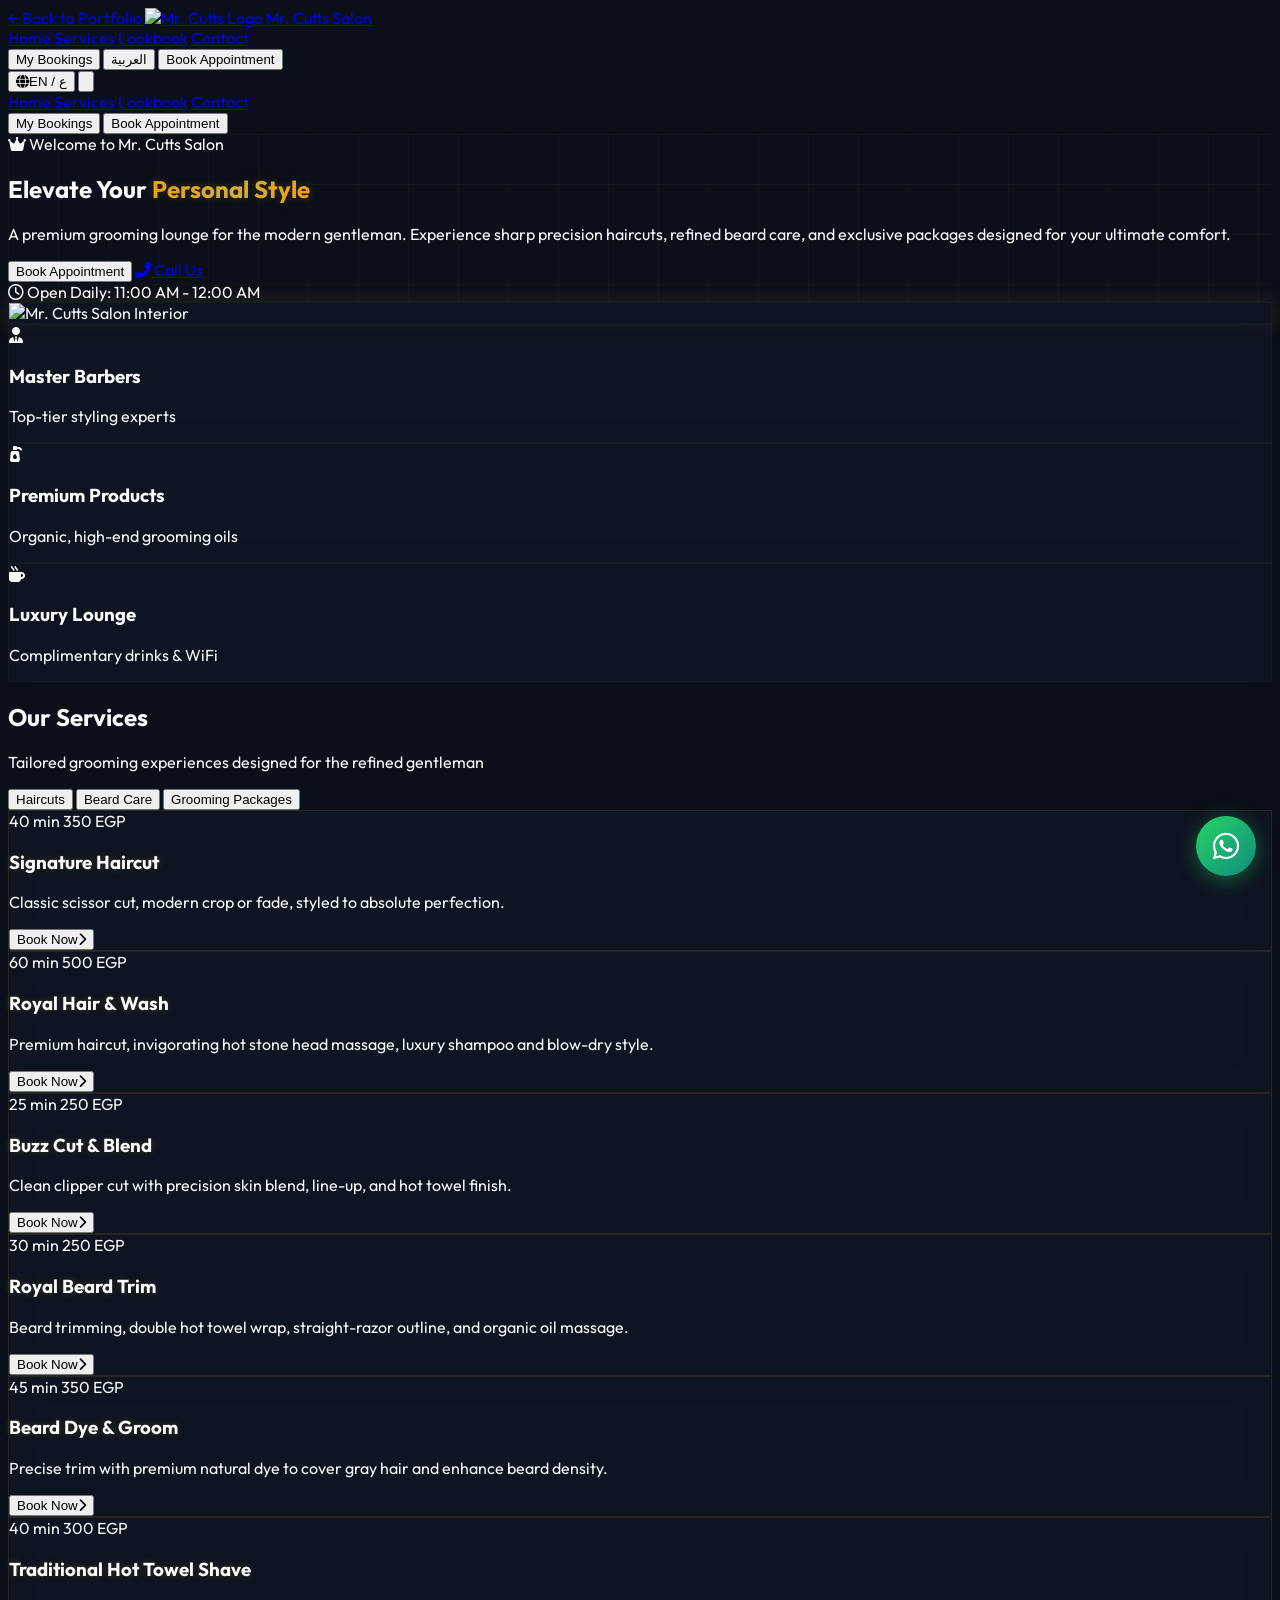
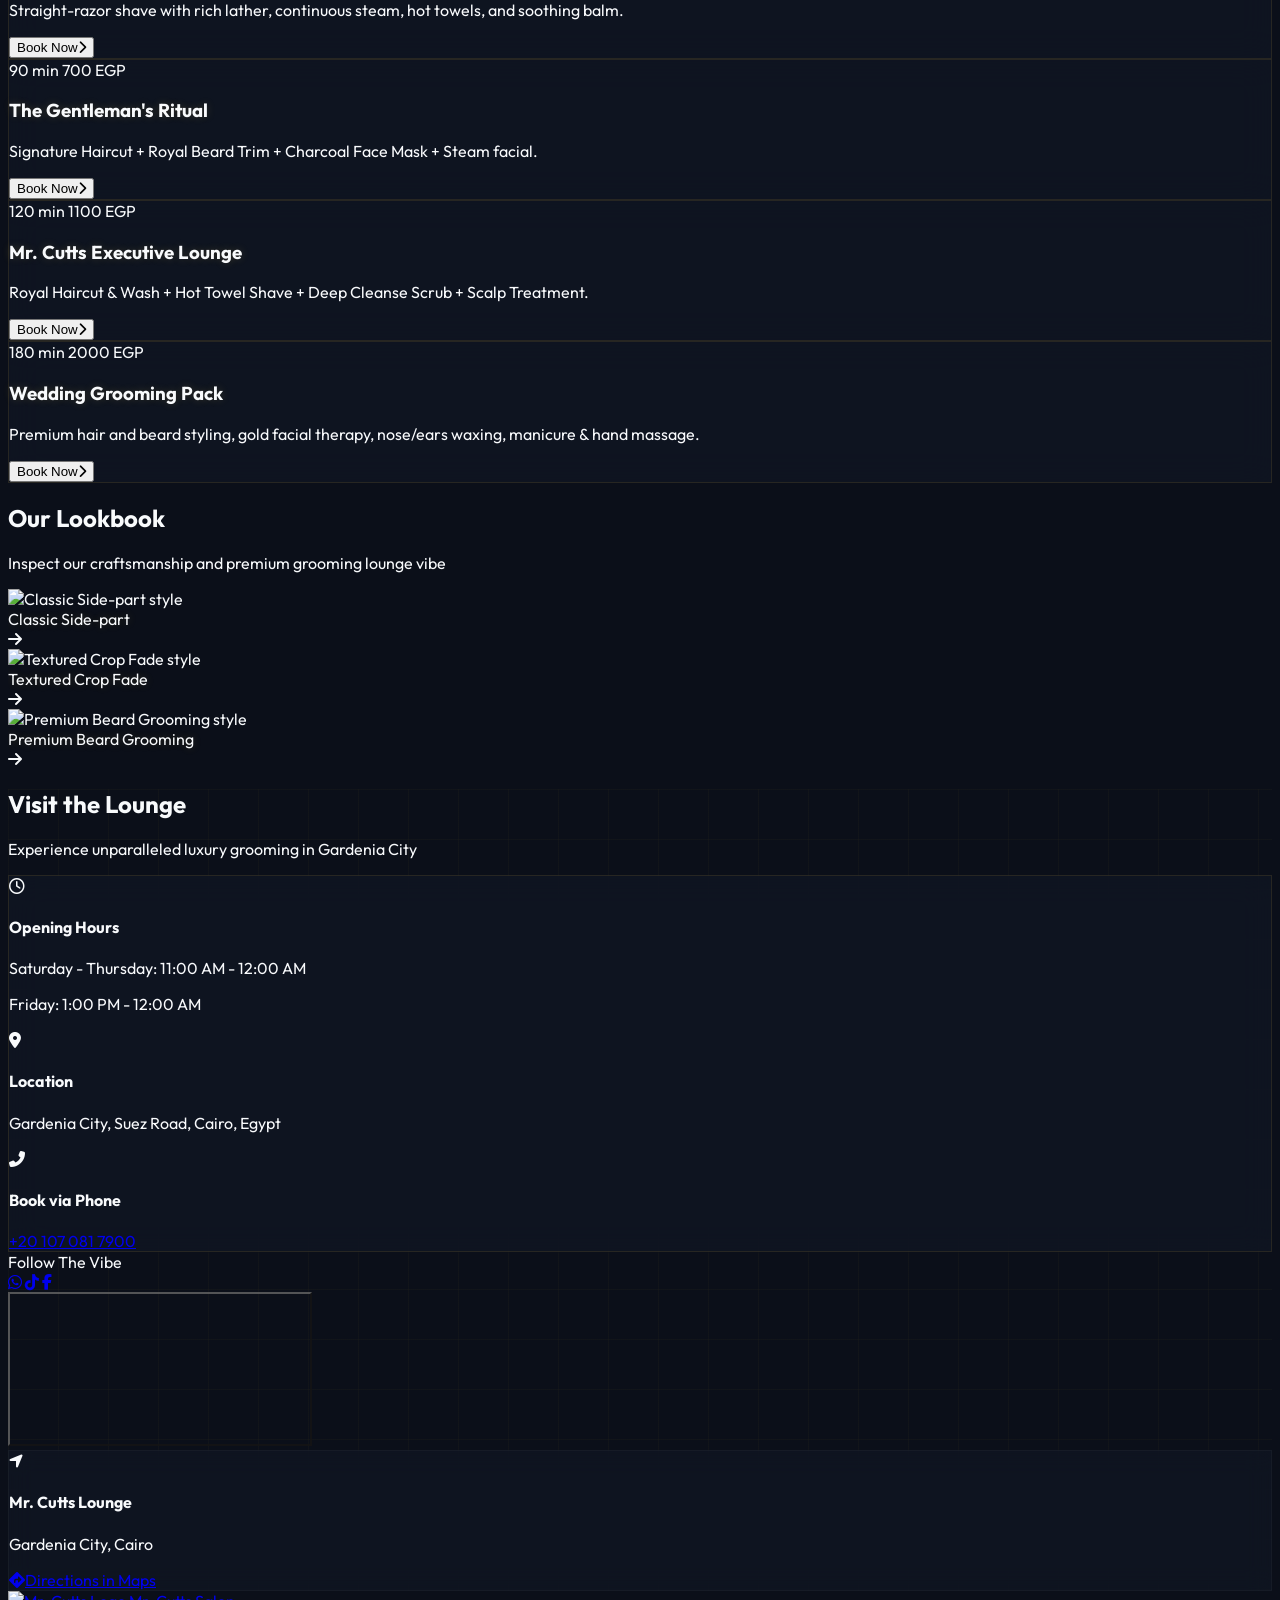
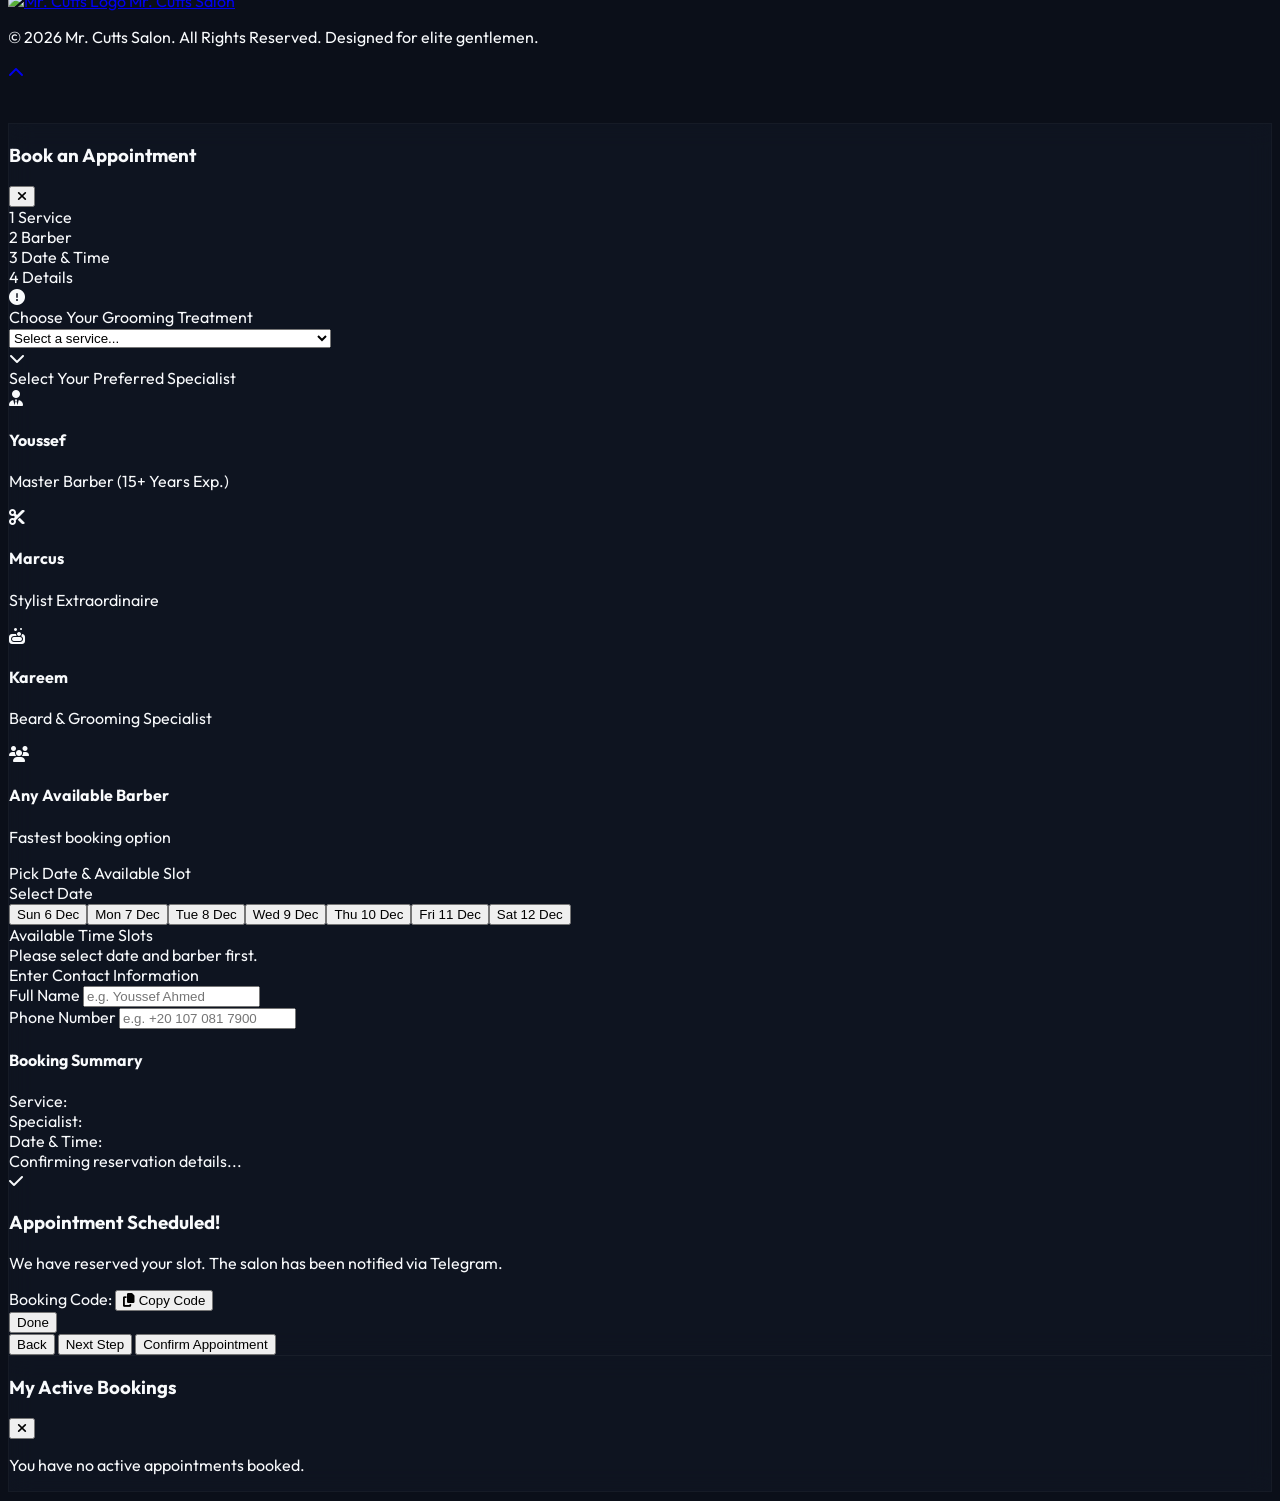
==== commit 5f09aabb: "Add files via upload" ====
--- a/mr cutts/index.html
+++ b/mr cutts/index.html
@@ -571,4 +571,4 @@
 
   <script src="app.js"></script>
 </body>
-</html>
+</html>
--- a/mr cutts/styles.css
+++ b/mr cutts/styles.css
@@ -0,0 +1,469 @@
+@import url('https://fonts.googleapis.com/css2?family=Cairo:wght@300;400;500;600;700;800;900&family=Outfit:wght@300;400;500;600;700;800;900&display=swap');
+
+/* Dynamic font families based on document direction */
+html[dir="ltr"], html[dir="ltr"] body {
+  font-family: 'Outfit', sans-serif;
+  --font-sans: 'Outfit', sans-serif;
+}
+
+html[dir="rtl"], html[dir="rtl"] body {
+  font-family: 'Cairo', sans-serif;
+  --font-sans: 'Cairo', sans-serif;
+}
+
+/* Custom Scrollbar */
+::-webkit-scrollbar {
+  width: 8px;
+  height: 8px;
+}
+
+::-webkit-scrollbar-track {
+  background: #0B0F19;
+}
+
+::-webkit-scrollbar-thumb {
+  background: #1E293B;
+  border-radius: 4px;
+  border: 2px solid #0B0F19;
+}
+
+::-webkit-scrollbar-thumb:hover {
+  background: #D4AF37;
+}
+
+/* Base Styles */
+body {
+  background-color: #0B0F19;
+  color: #F8FAFC;
+  overflow-x: hidden;
+}
+
+/* Smooth Scrolling */
+html {
+  scroll-behavior: smooth;
+}
+
+/* Custom Utilities */
+.bg-grid-pattern {
+  background-size: 50px 50px;
+  background-image: 
+    linear-gradient(to right, rgba(212, 175, 55, 0.03) 1px, transparent 1px),
+    linear-gradient(to bottom, rgba(212, 175, 55, 0.03) 1px, transparent 1px);
+}
+
+.gold-glow {
+  box-shadow: 0 0 20px rgba(212, 175, 55, 0.15);
+}
+
+.gold-glow-hover:hover {
+  box-shadow: 0 0 25px rgba(212, 175, 55, 0.35);
+}
+
+.text-glow {
+  text-shadow: 0 0 10px rgba(212, 175, 55, 0.4);
+}
+
+.text-glow-subtle {
+  text-shadow: 0 0 8px rgba(212, 175, 55, 0.2);
+}
+
+/* Premium Glassmorphic Panels */
+.glass-panel {
+  background: rgba(18, 24, 37, 0.6);
+  backdrop-filter: blur(12px);
+  -webkit-backdrop-filter: blur(12px);
+  border: 1px solid rgba(255, 255, 255, 0.03);
+}
+
+.glass-panel-gold {
+  background: rgba(18, 24, 37, 0.65);
+  backdrop-filter: blur(16px);
+  -webkit-backdrop-filter: blur(16px);
+  border: 1px solid rgba(212, 175, 55, 0.12);
+}
+
+.glass-panel-gold-hover:hover {
+  border-color: rgba(212, 175, 55, 0.35);
+  box-shadow: 0 15px 30px -10px rgba(212, 175, 55, 0.15);
+  background: rgba(18, 24, 37, 0.75);
+}
+
+/* Image Hover Zoom Container */
+.gallery-zoom-container {
+  overflow: hidden;
+  position: relative;
+}
+
+.gallery-zoom-image {
+  transition: transform 0.6s cubic-bezier(0.16, 1, 0.3, 1);
+}
+
+.gallery-zoom-container:hover .gallery-zoom-image {
+  transform: scale(1.08);
+}
+
+/* Gold Gradient text helper */
+.text-gold-gradient {
+  background: linear-gradient(135deg, #F59E0B 0%, #D4AF37 50%, #F59E0B 100%);
+  -webkit-background-clip: text;
+  -webkit-text-fill-color: transparent;
+  background-clip: text;
+}
+
+/* Booking Modal Animations */
+@keyframes modal-backdrop-in {
+  from { opacity: 0; }
+  to { opacity: 1; }
+}
+
+@keyframes modal-content-in {
+  from { opacity: 0; transform: scale(0.95) translateY(15px); }
+  to { opacity: 1; transform: scale(1) translateY(0); }
+}
+
+.modal-backdrop-fade {
+  animation: modal-backdrop-in 0.35s cubic-bezier(0.16, 1, 0.3, 1) forwards;
+}
+
+.modal-content-fade {
+  animation: modal-content-in 0.4s cubic-bezier(0.16, 1, 0.3, 1) forwards;
+}
+
+/* Shimmer animation for loading states or button glows */
+@keyframes shimmer {
+  0% { background-position: -200% 0; }
+  100% { background-position: 200% 0; }
+}
+
+.shimmer-effect {
+  background: linear-gradient(90deg, transparent, rgba(212, 175, 55, 0.15), transparent);
+  background-size: 200% 100%;
+  animation: shimmer 2.5s infinite;
+}
+
+/* Language transitions helper */
+.lang-transition {
+  transition: all 0.3s ease-in-out;
+}
+
+/* Radar Sweep Animation for Neo Dark Map */
+@keyframes radar-sweep {
+  from { transform: rotate(0deg); }
+  to { transform: rotate(360deg); }
+}
+
+.animate-radar-sweep {
+  animation: radar-sweep 6s linear infinite;
+  transform-origin: 200px 200px;
+}
+
+/* Premium Dark Mode Map Styling */
+.dark-map {
+  filter: invert(90%) hue-rotate(180deg) grayscale(100%) contrast(120%);
+  opacity: 0.8;
+  transition: all 0.5s ease;
+}
+
+.dark-map:hover {
+  opacity: 1;
+  filter: invert(90%) hue-rotate(180deg) grayscale(30%) contrast(110%);
+}
+
+/* Hide scrollbars for mobile horizontal sliders */
+.scrollbar-none::-webkit-scrollbar {
+  display: none;
+}
+
+.scrollbar-none {
+  -ms-overflow-style: none;  /* IE and Edge */
+  scrollbar-width: none;  /* Firefox */
+}
+
+
+/* ==============================================
+   FLOATING WHATSAPP BUTTON (FAB)
+   ============================================== */
+.whatsapp-fab {
+  position: fixed;
+  bottom: 24px;
+  right: 24px;
+  width: 60px;
+  height: 60px;
+  background: linear-gradient(135deg, #25D366, #128C7E);
+  border-radius: 50%;
+  display: flex;
+  align-items: center;
+  justify-content: center;
+  color: white;
+  font-size: 30px;
+  box-shadow: 0 4px 20px rgba(37, 211, 102, 0.4);
+  z-index: 39;
+  transition: all 0.3s cubic-bezier(0.16, 1, 0.3, 1);
+  text-decoration: none;
+}
+
+.whatsapp-fab:hover {
+  transform: scale(1.12);
+  box-shadow: 0 6px 30px rgba(37, 211, 102, 0.6);
+}
+
+.whatsapp-fab:active {
+  transform: scale(0.95);
+}
+
+/* WhatsApp FAB pulse ring animation */
+@keyframes whatsapp-pulse {
+  0% { box-shadow: 0 0 0 0 rgba(37, 211, 102, 0.5); }
+  70% { box-shadow: 0 0 0 15px rgba(37, 211, 102, 0); }
+  100% { box-shadow: 0 0 0 0 rgba(37, 211, 102, 0); }
+}
+
+.whatsapp-fab::before {
+  content: '';
+  position: absolute;
+  inset: 0;
+  border-radius: 50%;
+  animation: whatsapp-pulse 2s infinite;
+}
+
+/* RTL positioning for WhatsApp FAB */
+[dir="rtl"] .whatsapp-fab {
+  right: auto;
+  left: 24px;
+}
+
+/* WhatsApp social icon hover */
+.social-whatsapp:hover {
+  color: #25D366 !important;
+  border-color: rgba(37, 211, 102, 0.5) !important;
+}
+
+
+/* ==============================================
+   RTL / ARABIC SPECIFIC FIXES
+   ============================================== */
+
+/* Arabic text tends to be wider — adjust letter spacing */
+[dir="rtl"] h1, [dir="rtl"] h2, [dir="rtl"] h3 {
+  letter-spacing: 0 !important;
+  word-spacing: 2px;
+}
+
+[dir="rtl"] .tracking-wider,
+[dir="rtl"] .tracking-widest {
+  letter-spacing: 0 !important;
+}
+
+/* Fix select dropdown arrow position in RTL */
+[dir="rtl"] select {
+  text-align: right;
+}
+
+/* Fix chevron direction in RTL service cards */
+[dir="rtl"] .fa-chevron-right {
+  transform: scaleX(-1);
+}
+
+[dir="rtl"] .fa-chevron-left {
+  transform: scaleX(-1);
+}
+
+/* Fix arrow icons in gallery */
+[dir="rtl"] .fa-arrow-right {
+  transform: scaleX(-1);
+}
+
+/* Fix booking modal step line direction */
+[dir="rtl"] #step-indicators-container {
+  direction: rtl;
+}
+
+/* Adjust text alignment in booking summary for RTL */
+[dir="rtl"] #summary-service-val {
+  text-align: left;
+}
+
+/* Fix social links panel for RTL */
+[dir="rtl"] .social-links-panel {
+  flex-direction: row-reverse;
+}
+
+
+/* ==============================================
+   MOBILE RESPONSIVENESS IMPROVEMENTS
+   ============================================== */
+
+/* Safe area padding for notched phones */
+@supports(padding: env(safe-area-inset-bottom)) {
+  .whatsapp-fab {
+    bottom: calc(24px + env(safe-area-inset-bottom));
+  }
+  
+  footer {
+    padding-bottom: calc(2.5rem + env(safe-area-inset-bottom));
+  }
+}
+
+/* Service tabs horizontal scroll on mobile */
+@media (max-width: 640px) {
+  /* Service tab container scrollable */
+  .service-tabs-scroll {
+    overflow-x: auto;
+    -webkit-overflow-scrolling: touch;
+    scrollbar-width: none;
+    -ms-overflow-style: none;
+    padding-bottom: 4px;
+  }
+  
+  .service-tabs-scroll::-webkit-scrollbar {
+    display: none;
+  }
+  
+  .service-tabs-scroll .service-tab {
+    white-space: nowrap;
+    flex-shrink: 0;
+    min-width: max-content;
+    padding-left: 16px;
+    padding-right: 16px;
+  }
+
+  /* Improve hero text sizing on small screens */
+  .hero-title-mobile {
+    font-size: 2rem !important;
+    line-height: 1.15 !important;
+  }
+
+  /* Service cards: reduce height on mobile */
+  .service-card-mobile {
+    height: auto !important;
+    min-height: 280px;
+  }
+
+  /* Gallery grid: 1 column on very small screens */
+  .gallery-grid-mobile {
+    grid-template-columns: 1fr !important;
+  }
+
+  /* Contact section map minimum height */
+  .map-container-mobile {
+    min-height: 280px !important;
+  }
+
+  /* Social links panel: stack on very small */
+  .social-panel-mobile {
+    flex-direction: column !important;
+    gap: 12px !important;
+    text-align: center;
+  }
+
+  .social-panel-mobile .flex {
+    justify-content: center;
+  }
+
+  /* Footer: center everything on mobile */
+  footer .flex {
+    text-align: center;
+  }
+
+  /* Date grid: better sizing */
+  #dates-grid {
+    grid-template-columns: repeat(4, 1fr) !important;
+    gap: 8px !important;
+  }
+
+  /* Time slots: 3 columns on mobile */
+  .time-slots-grid {
+    grid-template-columns: repeat(3, 1fr) !important;
+    gap: 8px !important;
+  }
+
+  /* Touch-friendly minimum sizes */
+  button, a, select, input {
+    min-height: 44px;
+  }
+
+  /* Modal improvements for mobile */
+  .modal-mobile-fullscreen {
+    border-radius: 0 !important;
+    max-height: 100vh;
+    height: 100%;
+    max-width: 100% !important;
+    margin: 0;
+  }
+
+  .modal-body-scroll {
+    max-height: calc(100vh - 180px);
+    overflow-y: auto;
+    -webkit-overflow-scrolling: touch;
+  }
+
+  /* Booking summary on mobile: stack vertically */
+  .booking-summary-mobile {
+    grid-template-columns: 1fr !important;
+  }
+
+  /* Features strip: add spacing */
+  .features-grid-mobile > div {
+    padding: 12px !important;
+  }
+
+  /* Map badge overlay: full width on mobile */
+  .map-badge-mobile {
+    left: 8px !important;
+    right: 8px !important;
+    bottom: 8px !important;
+  }
+}
+
+/* Medium mobile screens */
+@media (max-width: 480px) {
+  /* Even smaller hero title */
+  h1 {
+    font-size: 1.75rem !important;
+  }
+
+  /* Reduce modal padding */
+  .modal-content-padding {
+    padding-left: 16px !important;
+    padding-right: 16px !important;
+  }
+
+  /* Date grid: 3.5 columns with scroll */
+  #dates-grid {
+    grid-template-columns: repeat(4, 1fr) !important;
+  }
+  
+  /* Time slots: 2 columns on very small */
+  .time-slots-grid {
+    grid-template-columns: repeat(2, 1fr) !important;
+  }
+}
+
+/* Medium screens (tablet) */
+@media (min-width: 641px) and (max-width: 768px) {
+  /* Service cards: 2 columns on tablet */
+  .services-grid {
+    grid-template-columns: repeat(2, 1fr) !important;
+  }
+
+  /* Gallery: 2 columns on tablet */
+  .gallery-grid-tablet {
+    grid-template-columns: repeat(2, 1fr) !important;
+  }
+}
+
+/* Capacity indicator styles */
+.slot-capacity {
+  display: block;
+  font-size: 9px;
+  margin-top: 2px;
+  opacity: 0.7;
+}
+
+.slot-full {
+  opacity: 0.25;
+  cursor: not-allowed !important;
+  pointer-events: none;
+}
+
+
